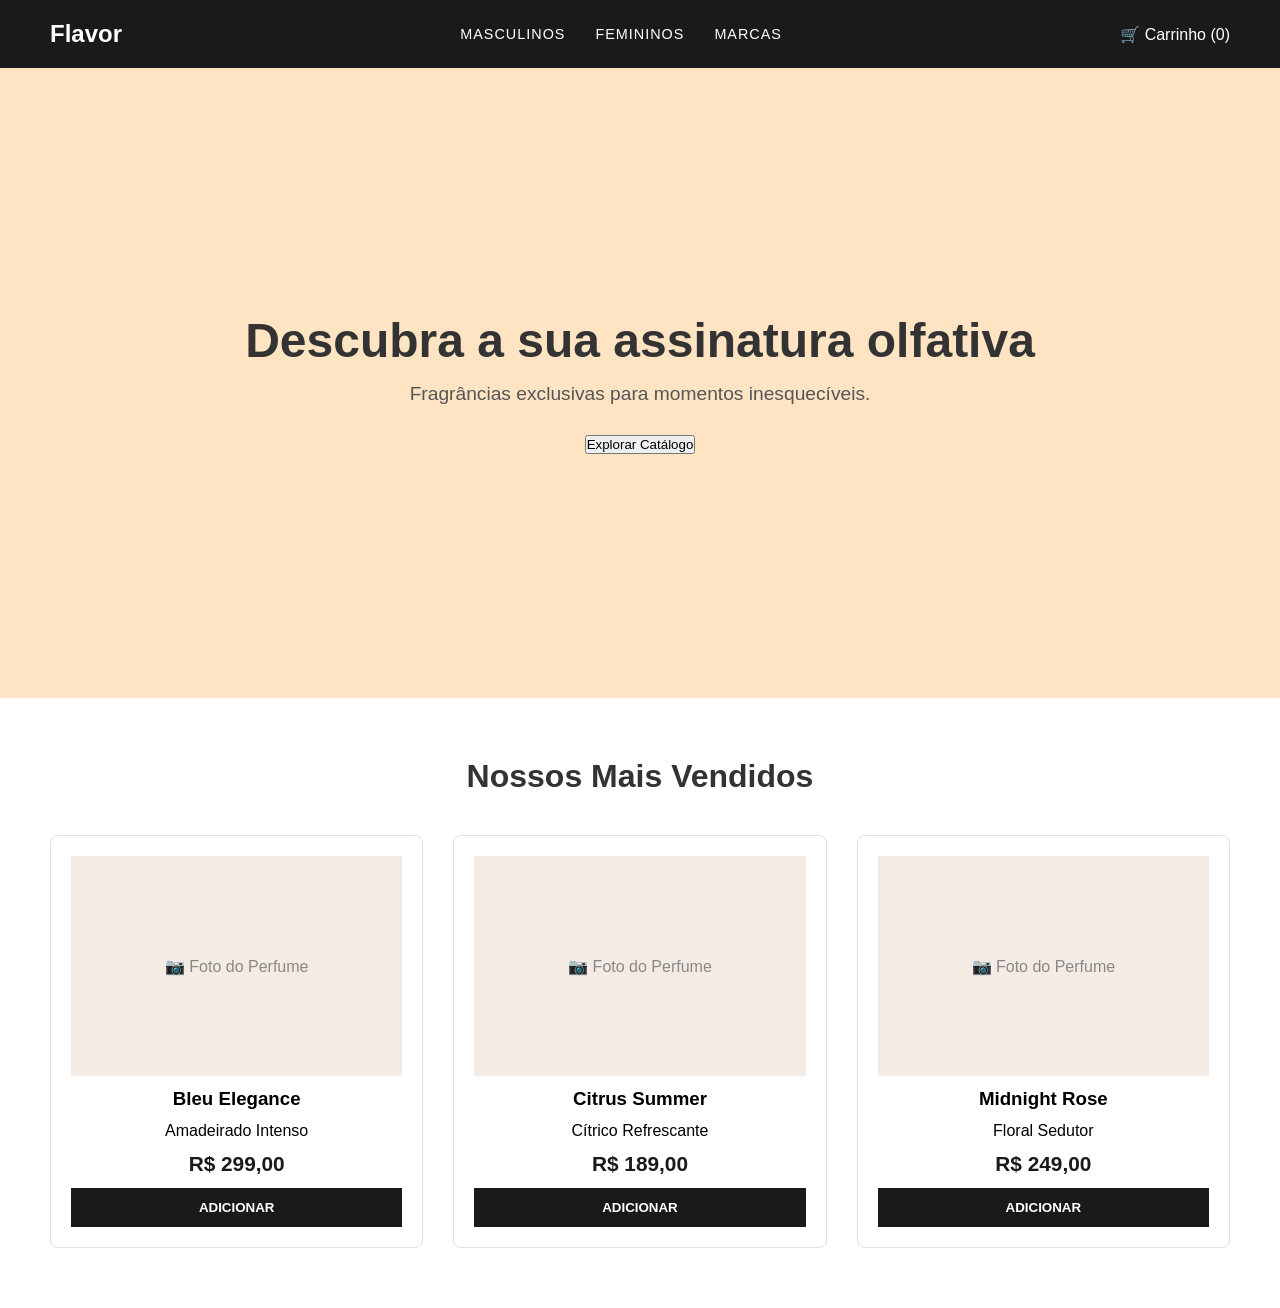
==== index.html @ 154f048a "feat: cria estrutura inicial com cabeçalho, banner e vitrine" ====
<!DOCTYPE html>
<html lang="pt-BR">
<head>
    <meta charset="UTF-8">
    <meta name="viewport" content="width=device-width, initial-scale=1.0">
    <title>Flavor | Perfumaria</title>
    <link rel="stylesheet" href="style.css">
</head>
<body>

<!--CABEÇALHO DA LOJA-->
    <header>
        <div class="logo">
            <h2>Flavor</h2>
        </div>
        <nav>
            <ul>
                <li><a href="#">Masculinos</a></li>
                <li><a href="#">Femininos</a></li>
                <li><a href="#">Marcas</a></li>
            </ul>
        </nav>
        <div class="carrinho">
            <span>🛒 Carrinho (0)</span>
        </div>
    </header>

    <section class="banner">
        <h1>Descubra a sua assinatura olfativa</h1>
        <p>Fragrâncias exclusivas para momentos inesquecíveis.</p>
        <button>Explorar Catálogo</button>
    </section>

    <section class="vitrine">
        <h2>Nossos Mais Vendidos</h2>
        
        <div class="grid-produtos">
            
            <div class="cartao">
                <div class="imagem-falsa">📷 Foto do Perfume</div>
                <h3>Bleu Elegance</h3>
                <p>Amadeirado Intenso</p>
                <span class="preco">R$ 299,00</span>
                <button>Adicionar</button>
            </div>
            
            <div class="cartao">
                <div class="imagem-falsa">📷 Foto do Perfume</div>
                <h3>Citrus Summer</h3>
                <p>Cítrico Refrescante</p>
                <span class="preco">R$ 189,00</span>
                <button>Adicionar</button>
            </div>
            
            <div class="cartao">
                <div class="imagem-falsa">📷 Foto do Perfume</div>
                <h3>Midnight Rose</h3>
                <p>Floral Sedutor</p>
                <span class="preco">R$ 249,00</span>
                <button>Adicionar</button>
            </div>

        </div>
    </section>

</body>
</html>
---- style.css ----
/* ========================================== */
/* 1. CONFIGURAÇÕES GERAIS E RESET            */
/* ========================================== */
* {
    margin: 0;
    padding: 0;
    box-sizing: border-box;
    font-family: 'Segoe UI', Tahoma, Geneva, Verdana, sans-serif;
}

/* ========================================== */
/* 2. CABEÇALHO (HEADER)                      */
/* ========================================== */
header {
    display: flex;
    justify-content: space-between;
    align-items: center;
    padding: 20px 50px;
    background-color: #1a1a1a; 
    color: #ffffff;
}

header nav ul {
    display: flex;
    list-style: none; 
    gap: 30px; 
}

header nav a {
    color: #ffffff;
    text-decoration: none; 
    text-transform: uppercase;
    font-size: 0.9rem;
    letter-spacing: 1px;
}

/* ========================================== */
/* 3. ÁREA DE DESTAQUE (BANNER)               */
/* ========================================== */
.banner {
    height: 70vh;
    background-color: bisque;
    display: flex;
    flex-direction: column;
    justify-content: center; 
    align-items: center; 
    text-align: center; 
}

.banner h1 {
    font-size: 3rem;
    margin-bottom: 15px;
    color: #333333;
}

.banner p {
    font-size: 1.2rem;
    margin-bottom: 30px;
    color: #555;
}

/* ========================================== */
/* 4. VITRINE E PRODUTOS (GRADE)              */
/* ========================================== */
.vitrine {
    padding: 60px 50px; 
    text-align: center;
    background-color: #ffffff;
}

.vitrine h2 {
    font-size: 2rem;
    margin-bottom: 40px;
    color: #333333;
}

.grid-produtos {
    display: grid;
    grid-template-columns: repeat(auto-fit, minmax(250px, 1fr));
    gap: 30px; 
}

.cartao {
    border: 1px solid #e0e0e0; 
    padding: 20px;
    border-radius: 8px; 
    display: flex;
    flex-direction: column;
    align-items: center;
    gap: 12px; 
}

.imagem-falsa {
    width: 100%;
    height: 220px;
    background-color: #f4ece4;
    display: flex;
    align-items: center;
    justify-content: center;
    color: #888;
}

.preco {
    font-weight: bold;
    font-size: 1.3rem;
    color: #1a1a1a;
}

/* ========================================== */
/* 5. BOTÕES PADRÃO                           */
/* ========================================== */
.cartao button {
    width: 100%; 
    padding: 12px;
    background-color: #1a1a1a;
    color: #ffffff;
    border: none;
    cursor: pointer;
    text-transform: uppercase;
    font-weight: bold;
    transition: 0.3s; 
}

.cartao button:hover {
    background-color: #444444;
}
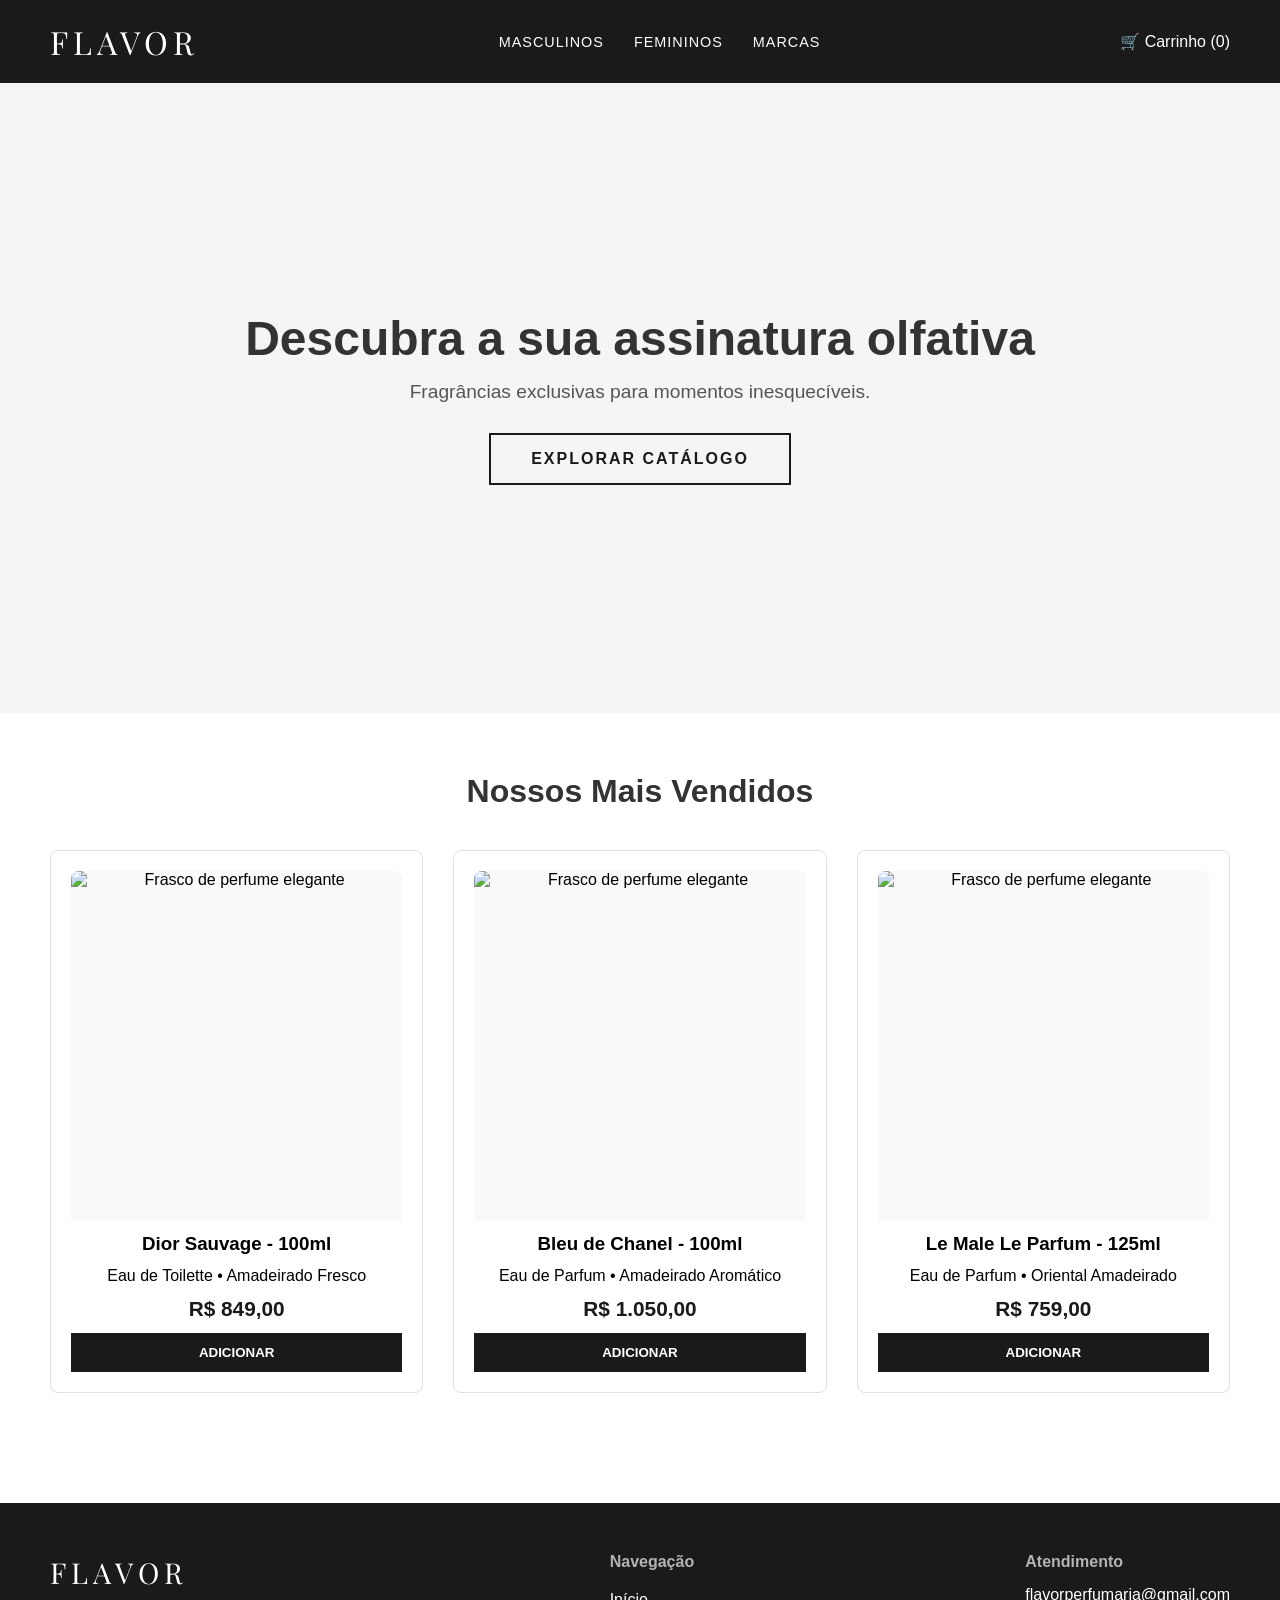
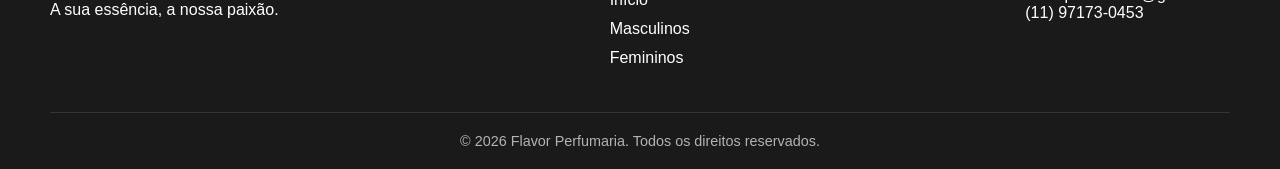
==== commit 3cbcd57e: "feat: adiciona imagens dos produtos, rodape e estiliza tipografia premium Substitui as divs falsas p" ====
--- a/index.html
+++ b/index.html
@@ -4,6 +4,9 @@
     <meta charset="UTF-8">
     <meta name="viewport" content="width=device-width, initial-scale=1.0">
     <title>Flavor | Perfumaria</title>
+    
+    <link href="https://fonts.googleapis.com/css2?family=Playfair+Display:ital,wght@0,400..900;1,400..900&display=swap" rel="stylesheet">
+    
     <link rel="stylesheet" href="style.css">
 </head>
 <body>
@@ -37,31 +40,61 @@
         <div class="grid-produtos">
             
             <div class="cartao">
-                <div class="imagem-falsa">📷 Foto do Perfume</div>
-                <h3>Bleu Elegance</h3>
-                <p>Amadeirado Intenso</p>
-                <span class="preco">R$ 299,00</span>
+                <img src="https://i.pinimg.com/736x/d9/3e/2d/d93e2db71b889176e04f55ee43396c69.jpg" alt="Frasco de perfume elegante">
+                <h3>Dior Sauvage - 100ml</h3>
+                <p>Eau de Toilette • Amadeirado Fresco</p>
+                <span class="preco">R$ 849,00</span>
                 <button>Adicionar</button>
             </div>
             
             <div class="cartao">
-                <div class="imagem-falsa">📷 Foto do Perfume</div>
-                <h3>Citrus Summer</h3>
-                <p>Cítrico Refrescante</p>
-                <span class="preco">R$ 189,00</span>
+                <img src="https://i.pinimg.com/736x/aa/4d/85/aa4d85cdd844b5a729d6ca9ff4b7972d.jpg" alt="Frasco de perfume elegante">
+                <h3>Bleu de Chanel - 100ml</h3>
+                <p>Eau de Parfum • Amadeirado Aromático</p>
+                <span class="preco">R$ 1.050,00</span>
                 <button>Adicionar</button>
             </div>
             
             <div class="cartao">
-                <div class="imagem-falsa">📷 Foto do Perfume</div>
-                <h3>Midnight Rose</h3>
-                <p>Floral Sedutor</p>
-                <span class="preco">R$ 249,00</span>
+                <img src="https://i.pinimg.com/736x/4e/ff/69/4eff69561254b98fa83b8344ee62fe54.jpg" alt="Frasco de perfume elegante">
+                <h3>Le Male Le Parfum - 125ml</h3>
+                <p>Eau de Parfum • Oriental Amadeirado</p>
+                <span class="preco">R$ 759,00</span>
                 <button>Adicionar</button>
             </div>
 
         </div>
     </section>
 
+    <footer>
+        <div class="footer-conteudo">
+            
+            <div class="footer-logo">
+                <h3>Flavor</h3>
+                <p>A sua essência, a nossa paixão.</p>
+            </div>
+            
+            <div class="footer-links">
+                <h4>Navegação</h4>
+                <ul>
+                    <li><a href="#">Início</a></li>
+                    <li><a href="#">Masculinos</a></li>
+                    <li><a href="#">Femininos</a></li>
+                </ul>
+            </div>
+            
+            <div class="footer-contato">
+                <h4>Atendimento</h4>
+                <p>flavorperfumaria@gmail.com</p>
+                <p>(11) 97173-0453</p>
+            </div>
+
+        </div>
+        
+        <div class="footer-base">
+            <p>&copy; 2026 Flavor Perfumaria. Todos os direitos reservados.</p>
+        </div>
+    </footer>
+    
 </body>
 </html>
--- a/style.css
+++ b/style.css
@@ -8,6 +8,14 @@
     font-family: 'Segoe UI', Tahoma, Geneva, Verdana, sans-serif;
 }
 
+.logo h2, .footer-logo h3 {
+    font-family: 'Playfair Display', serif;
+    font-size: 2rem;
+    text-transform: uppercase;
+    letter-spacing: 5px;
+    font-weight: 400;
+}
+
 /* ========================================== */
 /* 2. CABEÇALHO (HEADER)                      */
 /* ========================================== */
@@ -39,7 +47,7 @@
 /* ========================================== */
 .banner {
     height: 70vh;
-    background-color: bisque;
+    background-color: #f5f5f7;
     display: flex;
     flex-direction: column;
     justify-content: center; 
@@ -59,6 +67,24 @@
     color: #555;
 }
 
+.banner button {
+    padding: 15px 40px;
+    background-color: transparent;
+    color: #1a1a1a;
+    border: 2px solid #1a1a1a;
+    font-size: 1rem;
+    font-weight: bold;
+    text-transform: uppercase;
+    letter-spacing: 2px;
+    cursor: pointer;
+    transition: 0.4s;
+}
+
+.banner button:hover {
+    background-color: #1a1a1a;
+    color: bisque;
+}
+
 /* ========================================== */
 /* 4. VITRINE E PRODUTOS (GRADE)              */
 /* ========================================== */
@@ -90,14 +116,18 @@
     gap: 12px; 
 }
 
-.imagem-falsa {
+.cartao img {
     width: 100%;
-    height: 220px;
-    background-color: #f4ece4;
-    display: flex;
-    align-items: center;
-    justify-content: center;
-    color: #888;
+    height: 350px;
+    object-fit: contain;
+    background-color: #f9f9f9;
+    border-radius: 8px 8px 0 0;
+    transition: transform 0.4s ease;
+}
+
+.cartao img:hover {
+    transform: scale(1.05);
+    cursor: pointer;
 }
 
 .preco {
@@ -123,4 +153,54 @@
 
 .cartao button:hover {
     background-color: #444444;
+}
+
+/* ========================================== */
+/* 6. RODAPÉ (FOOTER)                         */
+/* ========================================== */
+footer {
+    background-color: #1a1a1a;
+    color: #ffffff;
+    padding: 50px 50px 20px 50px;
+    margin-top: 50px;
+}
+
+.footer-conteudo {
+    display: flex;
+    justify-content: space-between;
+    gap: 30px;
+    margin-bottom: 40px;
+}
+
+.footer-logo h3 {
+    font-size: 1.8rem;
+    margin-bottom: 10px;
+}
+
+.footer-links h4, .footer-contato h4 {
+    margin-bottom: 15px;
+    color: #b3b3b3;
+}
+
+.footer-links ul {
+    list-style: none;
+}
+
+.footer-links a {
+    color: #ffffff;
+    text-decoration: none;
+    line-height: 1.8;
+    transition: 0.3s;
+}
+
+.footer-links a:hover {
+    color: #b3b3b3;
+}
+
+.footer-base {
+    text-align: center;
+    border-top: 1px solid #333333;
+    padding-top: 20px;
+    font-size: 0.9rem;
+    color: #b3b3b3;
 }
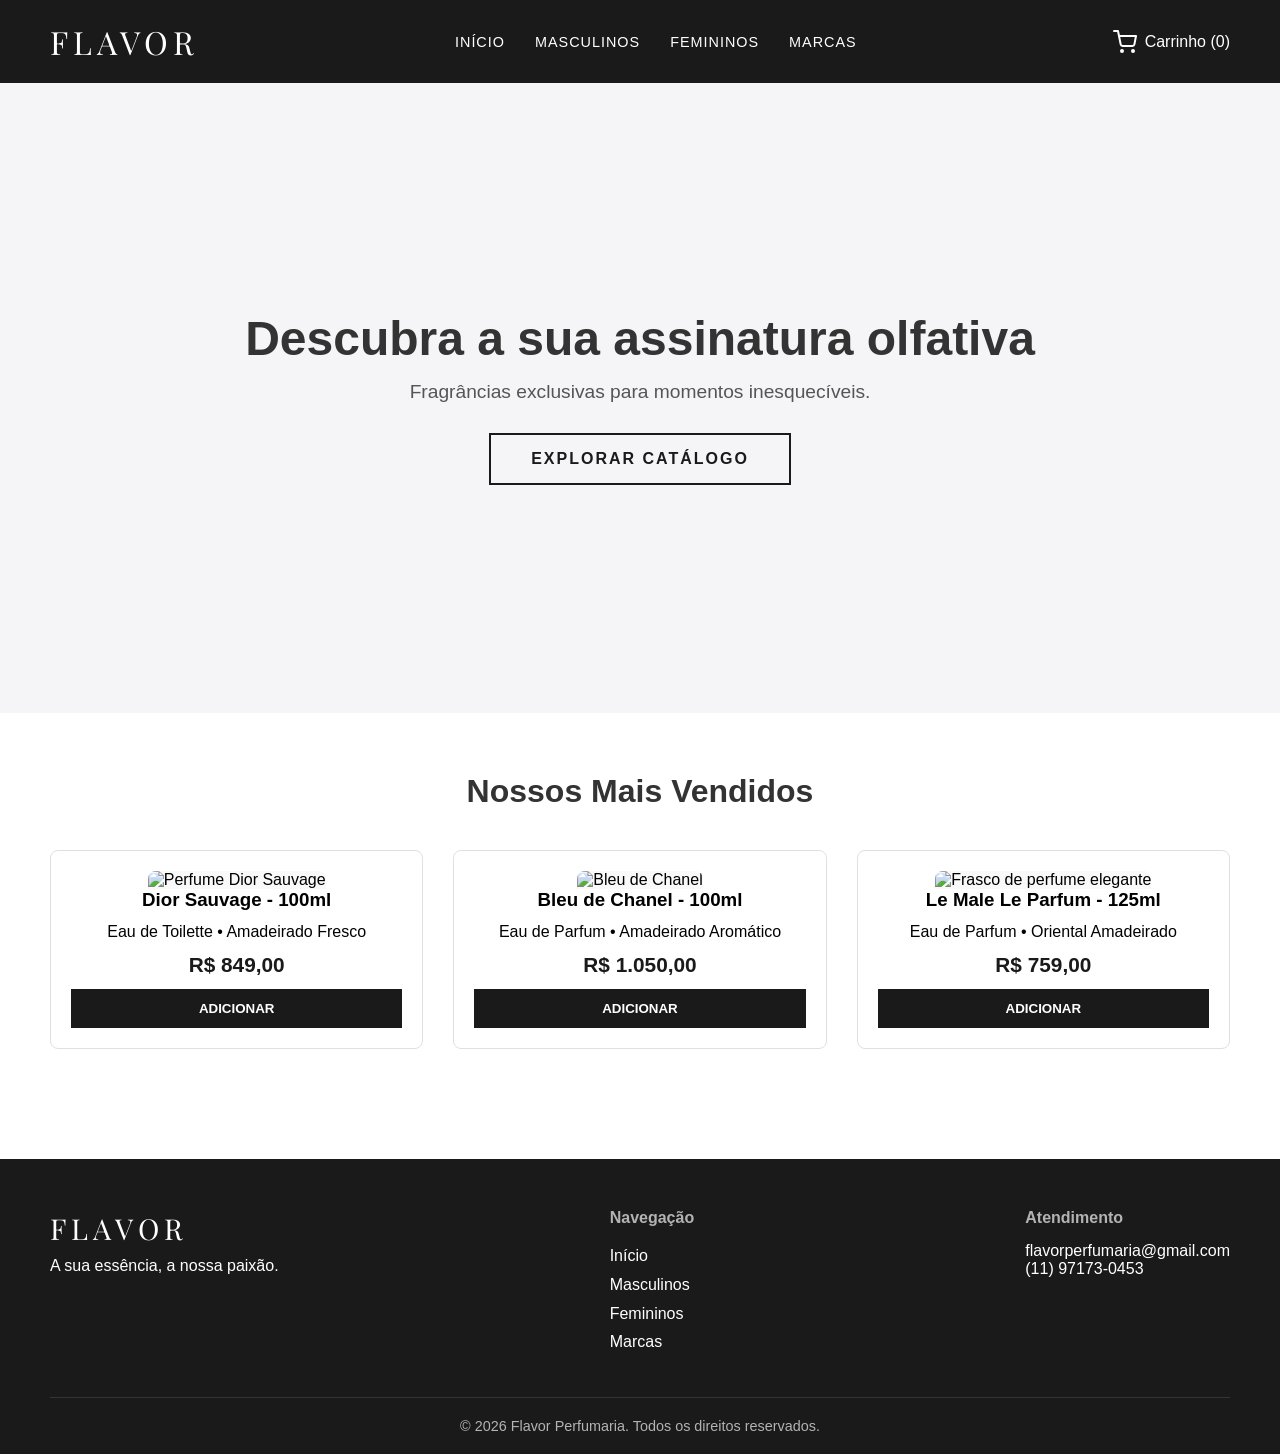
==== commit d4a44752: "feat: adiciona banco de produtos e pagina de cada perfume Implementa estrutura de dados em formato J" ====
--- a/index.html
+++ b/index.html
@@ -4,97 +4,106 @@
     <meta charset="UTF-8">
     <meta name="viewport" content="width=device-width, initial-scale=1.0">
     <title>Flavor | Perfumaria</title>
-    
     <link href="https://fonts.googleapis.com/css2?family=Playfair+Display:ital,wght@0,400..900;1,400..900&display=swap" rel="stylesheet">
-    
     <link rel="stylesheet" href="style.css">
 </head>
 <body>
 
-<!--CABEÇALHO DA LOJA-->
     <header>
         <div class="logo">
-            <h2>Flavor</h2>
+            <a href="index.html" style="text-decoration: none; color: inherit;">
+                <h2>Flavor</h2>
+            </a>
         </div>
         <nav>
             <ul>
+                <li><a href="index.html">Início</a></li>
                 <li><a href="#">Masculinos</a></li>
                 <li><a href="#">Femininos</a></li>
                 <li><a href="#">Marcas</a></li>
             </ul>
         </nav>
         <div class="carrinho">
-            <span>🛒 Carrinho (0)</span>
+            <svg xmlns="http://www.w3.org/2000/svg" width="24" height="24" viewBox="0 0 24 24" fill="none" stroke="currentColor" stroke-width="2" stroke-linecap="round" stroke-linejoin="round">
+                <circle cx="9" cy="21" r="1"></circle>
+                <circle cx="20" cy="21" r="1"></circle>
+                <path d="M1 1h4l2.68 13.39a2 2 0 0 0 2 1.61h9.72a2 2 0 0 0 2-1.61L23 6H6"></path>
+            </svg>
+            <span>Carrinho (0)</span>
         </div>
     </header>
 
-    <section class="banner">
-        <h1>Descubra a sua assinatura olfativa</h1>
-        <p>Fragrâncias exclusivas para momentos inesquecíveis.</p>
-        <button>Explorar Catálogo</button>
-    </section>
+    <main>
+        <section class="banner">
+            <h1>Descubra a sua assinatura olfativa</h1>
+            <p>Fragrâncias exclusivas para momentos inesquecíveis.</p>
+            <button>Explorar Catálogo</button>
+        </section>
 
-    <section class="vitrine">
-        <h2>Nossos Mais Vendidos</h2>
-        
-        <div class="grid-produtos">
-            
-            <div class="cartao">
-                <img src="https://i.pinimg.com/736x/d9/3e/2d/d93e2db71b889176e04f55ee43396c69.jpg" alt="Frasco de perfume elegante">
-                <h3>Dior Sauvage - 100ml</h3>
-                <p>Eau de Toilette • Amadeirado Fresco</p>
-                <span class="preco">R$ 849,00</span>
-                <button>Adicionar</button>
+        <section class="vitrine">
+            <h2>Nossos Mais Vendidos</h2>
+            <div class="grid-produtos">
+                
+                <div class="cartao">
+                    <a href="produto.html?id=sauvage">
+                        <img src="https://i.pinimg.com/736x/d9/3e/2d/d93e2db71b889176e04f55ee43396c69.jpg" alt="Perfume Dior Sauvage">
+                        <h3>Dior Sauvage - 100ml</h3>
+                    </a>
+                    <p>Eau de Toilette • Amadeirado Fresco</p>
+                    <span class="preco">R$ 849,00</span>
+                    <button>ADICIONAR</button>
+                </div>
+
+                <div class="cartao">
+                    <a href="produto.html?id=chanel">
+                        <img src="https://i.pinimg.com/736x/aa/4d/85/aa4d85cdd844b5a729d6ca9ff4b7972d.jpg" alt="Bleu de Chanel">
+                        <h3>Bleu de Chanel - 100ml</h3>
+                    </a>
+                    <p>Eau de Parfum • Amadeirado Aromático</p>
+                    <span class="preco">R$ 1.050,00</span>
+                    <button>ADICIONAR</button>
+                </div>
+
+                <div class="cartao">
+                    <a href="produto.html?id=lemale">
+                        <img src="https://i.pinimg.com/736x/4e/ff/69/4eff69561254b98fa83b8344ee62fe54.jpg" alt="Frasco de perfume elegante">
+                        <h3>Le Male Le Parfum - 125ml</h3>
+                    </a>
+                    <p>Eau de Parfum • Oriental Amadeirado</p>
+                    <span class="preco">R$ 759,00</span>
+                    <button>ADICIONAR</button>
+                </div>
+
             </div>
-            
-            <div class="cartao">
-                <img src="https://i.pinimg.com/736x/aa/4d/85/aa4d85cdd844b5a729d6ca9ff4b7972d.jpg" alt="Frasco de perfume elegante">
-                <h3>Bleu de Chanel - 100ml</h3>
-                <p>Eau de Parfum • Amadeirado Aromático</p>
-                <span class="preco">R$ 1.050,00</span>
-                <button>Adicionar</button>
-            </div>
-            
-            <div class="cartao">
-                <img src="https://i.pinimg.com/736x/4e/ff/69/4eff69561254b98fa83b8344ee62fe54.jpg" alt="Frasco de perfume elegante">
-                <h3>Le Male Le Parfum - 125ml</h3>
-                <p>Eau de Parfum • Oriental Amadeirado</p>
-                <span class="preco">R$ 759,00</span>
-                <button>Adicionar</button>
-            </div>
-
-        </div>
-    </section>
+        </section>
+    </main>
 
     <footer>
         <div class="footer-conteudo">
-            
             <div class="footer-logo">
                 <h3>Flavor</h3>
                 <p>A sua essência, a nossa paixão.</p>
             </div>
-            
             <div class="footer-links">
                 <h4>Navegação</h4>
                 <ul>
-                    <li><a href="#">Início</a></li>
+                    <li><a href="index.html">Início</a></li>
                     <li><a href="#">Masculinos</a></li>
                     <li><a href="#">Femininos</a></li>
+                    <li><a href="#">Marcas</a></li>
                 </ul>
             </div>
-            
             <div class="footer-contato">
                 <h4>Atendimento</h4>
                 <p>flavorperfumaria@gmail.com</p>
                 <p>(11) 97173-0453</p>
             </div>
-
         </div>
-        
         <div class="footer-base">
             <p>&copy; 2026 Flavor Perfumaria. Todos os direitos reservados.</p>
         </div>
     </footer>
-    
+
+    <script src="script.js"></script>
 </body>
 </html>
--- a/style.css
+++ b/style.css
@@ -155,6 +155,14 @@
     background-color: #444444;
 }
 
+.carrinho {
+    display: flex;
+    align-items: center;
+    gap: 8px;
+    color: #ffffff;
+    cursor: pointer;
+}
+
 /* ========================================== */
 /* 6. RODAPÉ (FOOTER)                         */
 /* ========================================== */
@@ -203,4 +211,147 @@
     padding-top: 20px;
     font-size: 0.9rem;
     color: #b3b3b3;
+}
+
+/* ========================================== */
+/* 7. PÁGINA DO PRODUTO                       */
+/* ========================================== */
+
+.detalhes-produto {
+    display: flex;
+    align-items: center;
+    gap: 50px;
+    padding: 80px 50px;
+    max-width: 1200px;
+    margin: 0 auto;
+}
+
+.galeria, .info-compra {
+    flex: 1; 
+}
+
+.galeria img {
+    width: 100%;
+    max-height: 550px;
+    object-fit: contain;
+}
+
+.info-compra {
+    display: flex;
+    flex-direction: column;
+    gap: 20px;
+}
+
+.info-compra h1 {
+    font-family: 'Playfair Display', serif;
+    font-size: 3rem;
+    color: #1a1a1a;
+}
+
+.info-compra .subtitulo {
+    color: #666666;
+    text-transform: uppercase;
+    letter-spacing: 2px;
+    font-size: 0.9rem;
+    font-weight: bold;
+}
+
+.info-compra .descricao {
+    line-height: 1.8;
+    color: #444444;
+    font-size: 1.1rem;
+}
+
+.info-compra .preco-grande {
+    font-size: 2.5rem;
+    font-weight: bold;
+    color: #1a1a1a;
+    margin-top: 10px;
+}
+
+.botao-comprar-grande {
+    padding: 20px;
+    background-color: #1a1a1a;
+    color: #ffffff;
+    border: none;
+    font-size: 1.1rem;
+    font-weight: bold;
+    text-transform: uppercase;
+    letter-spacing: 3px;
+    cursor: pointer;
+    transition: 0.4s;
+    margin-top: 15px;
+}
+
+.botao-comprar-grande:hover {
+    background-color: #444444;
+    transform: translateY(-3px);
+}
+
+/* ========================================== */
+/* 8. DESCRIÇÃO COMPLETA DO PRODUTO           */
+/* ========================================== */
+
+.descricao-completa {
+    max-width: 1000px;
+    margin: 80px auto;
+    padding: 0 50px;
+}
+
+.descricao-header {
+    text-align: center;
+    margin-bottom: 40px;
+}
+
+.descricao-header h2 {
+    font-family: 'Playfair Display', serif;
+    font-size: 2.5rem;
+    color: #1a1a1a;
+    margin-bottom: 10px;
+}
+
+.descricao-header hr {
+    width: 60px;
+    margin: 0 auto;
+    border: none;
+    border-top: 2px solid #1a1a1a;
+}
+
+.descricao-conteudo {
+    display: flex;
+    gap: 60px;
+    line-height: 1.8;
+}
+
+.texto-historia {
+    flex: 1;
+    font-size: 1.1rem;
+    color: #444444;
+}
+
+.piramide-olfativa {
+    flex: 1;
+    background-color: #f9f9f9;
+    padding: 30px;
+    border-radius: 8px;
+}
+
+.piramide-olfativa h3 {
+    font-size: 1rem;
+    color: #1a1a1a;
+    margin-bottom: 5px;
+    margin-top: 20px;
+}
+
+.piramide-olfativa h3:first-child {
+    margin-top: 0;
+}
+
+.piramide-olfativa p {
+    color: #666666;
+}
+
+.cartao a {
+    text-decoration: none;
+    color: inherit;
 }
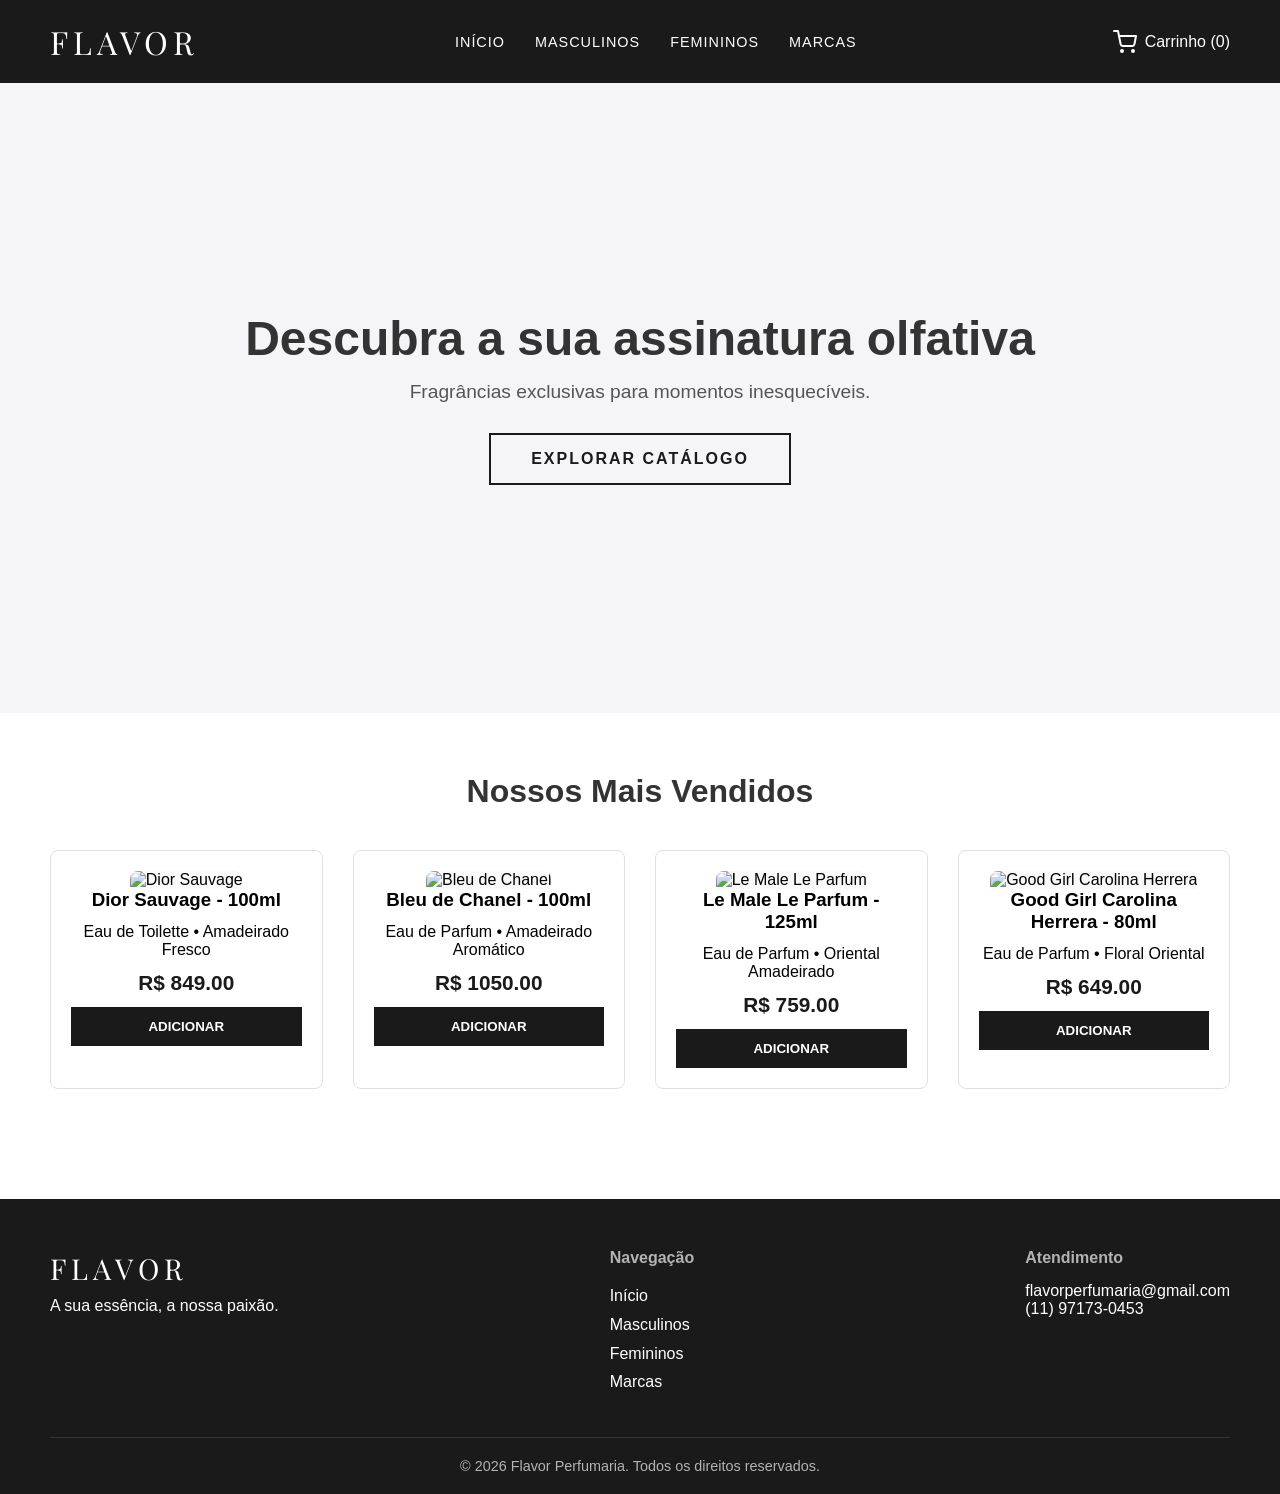
==== commit 95a5bb75: "refactor: modulariza arquitetura javascript e implementa renderizacao dinamica na home Remove script" ====
--- a/index.html
+++ b/index.html
@@ -5,7 +5,7 @@
     <meta name="viewport" content="width=device-width, initial-scale=1.0">
     <title>Flavor | Perfumaria</title>
     <link href="https://fonts.googleapis.com/css2?family=Playfair+Display:ital,wght@0,400..900;1,400..900&display=swap" rel="stylesheet">
-    <link rel="stylesheet" href="style.css">
+    <link rel="stylesheet" href="css/style.css">
 </head>
 <body>
 
@@ -23,14 +23,14 @@
                 <li><a href="#">Marcas</a></li>
             </ul>
         </nav>
-        <div class="carrinho">
+        <a href="carrinho.html" class="carrinho" style="text-decoration: none;">
             <svg xmlns="http://www.w3.org/2000/svg" width="24" height="24" viewBox="0 0 24 24" fill="none" stroke="currentColor" stroke-width="2" stroke-linecap="round" stroke-linejoin="round">
                 <circle cx="9" cy="21" r="1"></circle>
                 <circle cx="20" cy="21" r="1"></circle>
                 <path d="M1 1h4l2.68 13.39a2 2 0 0 0 2 1.61h9.72a2 2 0 0 0 2-1.61L23 6H6"></path>
             </svg>
             <span>Carrinho (0)</span>
-        </div>
+        </a>
     </header>
 
     <main>
@@ -42,38 +42,8 @@
 
         <section class="vitrine">
             <h2>Nossos Mais Vendidos</h2>
-            <div class="grid-produtos">
+            <div id="lista-produtos" class="grid-produtos">
                 
-                <div class="cartao">
-                    <a href="produto.html?id=sauvage">
-                        <img src="https://i.pinimg.com/736x/d9/3e/2d/d93e2db71b889176e04f55ee43396c69.jpg" alt="Perfume Dior Sauvage">
-                        <h3>Dior Sauvage - 100ml</h3>
-                    </a>
-                    <p>Eau de Toilette • Amadeirado Fresco</p>
-                    <span class="preco">R$ 849,00</span>
-                    <button>ADICIONAR</button>
-                </div>
-
-                <div class="cartao">
-                    <a href="produto.html?id=chanel">
-                        <img src="https://i.pinimg.com/736x/aa/4d/85/aa4d85cdd844b5a729d6ca9ff4b7972d.jpg" alt="Bleu de Chanel">
-                        <h3>Bleu de Chanel - 100ml</h3>
-                    </a>
-                    <p>Eau de Parfum • Amadeirado Aromático</p>
-                    <span class="preco">R$ 1.050,00</span>
-                    <button>ADICIONAR</button>
-                </div>
-
-                <div class="cartao">
-                    <a href="produto.html?id=lemale">
-                        <img src="https://i.pinimg.com/736x/4e/ff/69/4eff69561254b98fa83b8344ee62fe54.jpg" alt="Frasco de perfume elegante">
-                        <h3>Le Male Le Parfum - 125ml</h3>
-                    </a>
-                    <p>Eau de Parfum • Oriental Amadeirado</p>
-                    <span class="preco">R$ 759,00</span>
-                    <button>ADICIONAR</button>
-                </div>
-
             </div>
         </section>
     </main>
@@ -104,6 +74,6 @@
         </div>
     </footer>
 
-    <script src="script.js"></script>
+    <script src="js/home.js" type="module"></script>
 </body>
 </html>
--- a/css/style.css
+++ b/css/style.css
@@ -0,0 +1,434 @@
+/* ========================================== */
+/* 1. CONFIGURAÇÕES GERAIS E RESET            */
+/* ========================================== */
+* {
+    margin: 0;
+    padding: 0;
+    box-sizing: border-box;
+    font-family: 'Segoe UI', Tahoma, Geneva, Verdana, sans-serif;
+}
+
+body {
+    display: flex;
+    flex-direction: column;
+    min-height: 100vh;
+}
+
+main {
+    flex: 1;
+}
+
+.container-carrinho {
+    padding: 40px 10%;
+    text-align: center;
+}
+
+.logo h2, .footer-logo h3 {
+    font-family: 'Playfair Display', serif;
+    font-size: 2rem;
+    text-transform: uppercase;
+    letter-spacing: 5px;
+    font-weight: 400;
+}
+
+/* ========================================== */
+/* 2. CABEÇALHO (HEADER)                      */
+/* ========================================== */
+header {
+    display: flex;
+    justify-content: space-between;
+    align-items: center;
+    padding: 20px 50px;
+    background-color: #1a1a1a; 
+    color: #ffffff;
+}
+
+header nav ul {
+    display: flex;
+    list-style: none; 
+    gap: 30px; 
+}
+
+header nav a {
+    color: #ffffff;
+    text-decoration: none; 
+    text-transform: uppercase;
+    font-size: 0.9rem;
+    letter-spacing: 1px;
+}
+
+/* ========================================== */
+/* 3. ÁREA DE DESTAQUE (BANNER)               */
+/* ========================================== */
+.banner {
+    height: 70vh;
+    background-color: #f5f5f7;
+    display: flex;
+    flex-direction: column;
+    justify-content: center; 
+    align-items: center; 
+    text-align: center; 
+}
+
+.banner h1 {
+    font-size: 3rem;
+    margin-bottom: 15px;
+    color: #333333;
+}
+
+.banner p {
+    font-size: 1.2rem;
+    margin-bottom: 30px;
+    color: #555;
+}
+
+.banner button {
+    padding: 15px 40px;
+    background-color: transparent;
+    color: #1a1a1a;
+    border: 2px solid #1a1a1a;
+    font-size: 1rem;
+    font-weight: bold;
+    text-transform: uppercase;
+    letter-spacing: 2px;
+    cursor: pointer;
+    transition: 0.4s;
+}
+
+.banner button:hover {
+    background-color: #1a1a1a;
+    color: bisque;
+}
+
+/* ========================================== */
+/* 4. VITRINE E PRODUTOS (GRADE)              */
+/* ========================================== */
+.vitrine {
+    padding: 60px 50px; 
+    text-align: center;
+    background-color: #ffffff;
+}
+
+.vitrine h2 {
+    font-size: 2rem;
+    margin-bottom: 40px;
+    color: #333333;
+}
+
+.grid-produtos {
+    display: grid;
+    grid-template-columns: repeat(auto-fit, minmax(250px, 1fr));
+    gap: 30px; 
+}
+
+.cartao {
+    border: 1px solid #e0e0e0; 
+    padding: 20px;
+    border-radius: 8px; 
+    display: flex;
+    flex-direction: column;
+    align-items: center;
+    gap: 12px; 
+}
+
+.cartao img {
+    width: 100%;
+    height: 350px;
+    object-fit: contain;
+    background-color: #f9f9f9;
+    border-radius: 8px 8px 0 0;
+    transition: transform 0.4s ease;
+}
+
+.cartao img:hover {
+    transform: scale(1.05);
+    cursor: pointer;
+}
+
+.preco {
+    font-weight: bold;
+    font-size: 1.3rem;
+    color: #1a1a1a;
+}
+
+/* ========================================== */
+/* 5. BOTÕES PADRÃO                           */
+/* ========================================== */
+.cartao button {
+    width: 100%; 
+    padding: 12px;
+    background-color: #1a1a1a;
+    color: #ffffff;
+    border: none;
+    cursor: pointer;
+    text-transform: uppercase;
+    font-weight: bold;
+    transition: 0.3s; 
+}
+
+.cartao button:hover {
+    background-color: #444444;
+}
+
+.carrinho {
+    display: flex;
+    align-items: center;
+    gap: 8px;
+    color: #ffffff;
+    cursor: pointer;
+}
+
+/* ========================================== */
+/* 6. RODAPÉ (FOOTER)                         */
+/* ========================================== */
+footer {
+    background-color: #1a1a1a;
+    color: #ffffff;
+    padding: 50px 50px 20px 50px;
+    margin-top: 50px;
+}
+
+.footer-conteudo {
+    display: flex;
+    justify-content: space-between;
+    gap: 30px;
+    margin-bottom: 40px;
+}
+
+.footer-logo h3 {
+    font-size: 1.8rem;
+    margin-bottom: 10px;
+}
+
+.footer-links h4, .footer-contato h4 {
+    margin-bottom: 15px;
+    color: #b3b3b3;
+}
+
+.footer-links ul {
+    list-style: none;
+}
+
+.footer-links a {
+    color: #ffffff;
+    text-decoration: none;
+    line-height: 1.8;
+    transition: 0.3s;
+}
+
+.footer-links a:hover {
+    color: #b3b3b3;
+}
+
+.footer-base {
+    text-align: center;
+    border-top: 1px solid #333333;
+    padding-top: 20px;
+    font-size: 0.9rem;
+    color: #b3b3b3;
+}
+
+/* ========================================== */
+/* 7. PÁGINA DO PRODUTO                       */
+/* ========================================== */
+
+.detalhes-produto {
+    display: flex;
+    align-items: center;
+    gap: 50px;
+    padding: 80px 50px;
+    max-width: 1200px;
+    margin: 0 auto;
+}
+
+.galeria, .info-compra {
+    flex: 1; 
+}
+
+.galeria img {
+    width: 100%;
+    max-height: 550px;
+    object-fit: contain;
+}
+
+.info-compra {
+    display: flex;
+    flex-direction: column;
+    gap: 20px;
+}
+
+.info-compra h1 {
+    font-family: 'Playfair Display', serif;
+    font-size: 3rem;
+    color: #1a1a1a;
+}
+
+.info-compra .subtitulo {
+    color: #666666;
+    text-transform: uppercase;
+    letter-spacing: 2px;
+    font-size: 0.9rem;
+    font-weight: bold;
+}
+
+.info-compra .descricao {
+    line-height: 1.8;
+    color: #444444;
+    font-size: 1.1rem;
+}
+
+.info-compra .preco-grande {
+    font-size: 2.5rem;
+    font-weight: bold;
+    color: #1a1a1a;
+    margin-top: 10px;
+}
+
+.botao-comprar-grande {
+    padding: 20px;
+    background-color: #1a1a1a;
+    color: #ffffff;
+    border: none;
+    font-size: 1.1rem;
+    font-weight: bold;
+    text-transform: uppercase;
+    letter-spacing: 3px;
+    cursor: pointer;
+    transition: 0.4s;
+    margin-top: 15px;
+}
+
+.botao-comprar-grande:hover {
+    background-color: #444444;
+    transform: translateY(-3px);
+}
+
+/* ========================================== */
+/* 8. DESCRIÇÃO COMPLETA DO PRODUTO           */
+/* ========================================== */
+
+.descricao-completa {
+    max-width: 1000px;
+    margin: 80px auto;
+    padding: 0 50px;
+}
+
+.descricao-header {
+    text-align: center;
+    margin-bottom: 40px;
+}
+
+.descricao-header h2 {
+    font-family: 'Playfair Display', serif;
+    font-size: 2.5rem;
+    color: #1a1a1a;
+    margin-bottom: 10px;
+}
+
+.descricao-header hr {
+    width: 60px;
+    margin: 0 auto;
+    border: none;
+    border-top: 2px solid #1a1a1a;
+}
+
+.descricao-conteudo {
+    display: flex;
+    gap: 60px;
+    line-height: 1.8;
+}
+
+.texto-historia {
+    flex: 1;
+    font-size: 1.1rem;
+    color: #444444;
+}
+
+.piramide-olfativa {
+    flex: 1;
+    background-color: #f9f9f9;
+    padding: 30px;
+    border-radius: 8px;
+}
+
+.piramide-olfativa h3 {
+    font-size: 1rem;
+    color: #1a1a1a;
+    margin-bottom: 5px;
+    margin-top: 20px;
+}
+
+.piramide-olfativa h3:first-child {
+    margin-top: 0;
+}
+
+.piramide-olfativa p {
+    color: #666666;
+}
+
+.cartao a {
+    text-decoration: none;
+    color: inherit;
+}
+
+/* ========================================== */
+/* 9. PÁGINA DO CARRINHO                         */
+/* ========================================== */
+.item-carrinho {
+    display: flex;
+    align-items: center;
+    justify-content: space-between;
+    border-bottom: 1px solid #e0e0e0;
+    padding: 20px 0;
+    max-width: 800px;
+    margin: 0 auto;
+}
+
+.item-carrinho img {
+    width: 80px;
+    height: auto;
+    border-radius: 4px;
+}
+
+.item-carrinho-info {
+    flex: 1;
+    text-align: left;
+    padding: 0 20px;
+}
+
+.item-carrinho-info h3 {
+    font-family: 'Playfair Display', serif;
+    font-size: 1.2rem;
+    color: #1a1a1a;
+}
+
+.item-carrinho-preco {
+    font-weight: bold;
+    font-size: 1.1rem;
+}
+
+.resumo-carrinho {
+    max-width: 800px;
+    margin: 40px auto;
+    text-align: right;
+    border-top: 2px solid #1a1a1a;
+    padding-top: 20px;
+}
+
+.btn-remover {
+    background: none;
+    border: none;
+    color: #888888;
+    cursor: pointer;
+    font-size: 0.85rem;
+    text-transform: uppercase;
+    letter-spacing: 1px;
+    padding: 0;
+    margin-top: 12px;
+    transition: color 0.3s ease;
+}
+
+.btn-remover:hover {
+    color: #cc0000;
+    text-decoration: underline;
+}
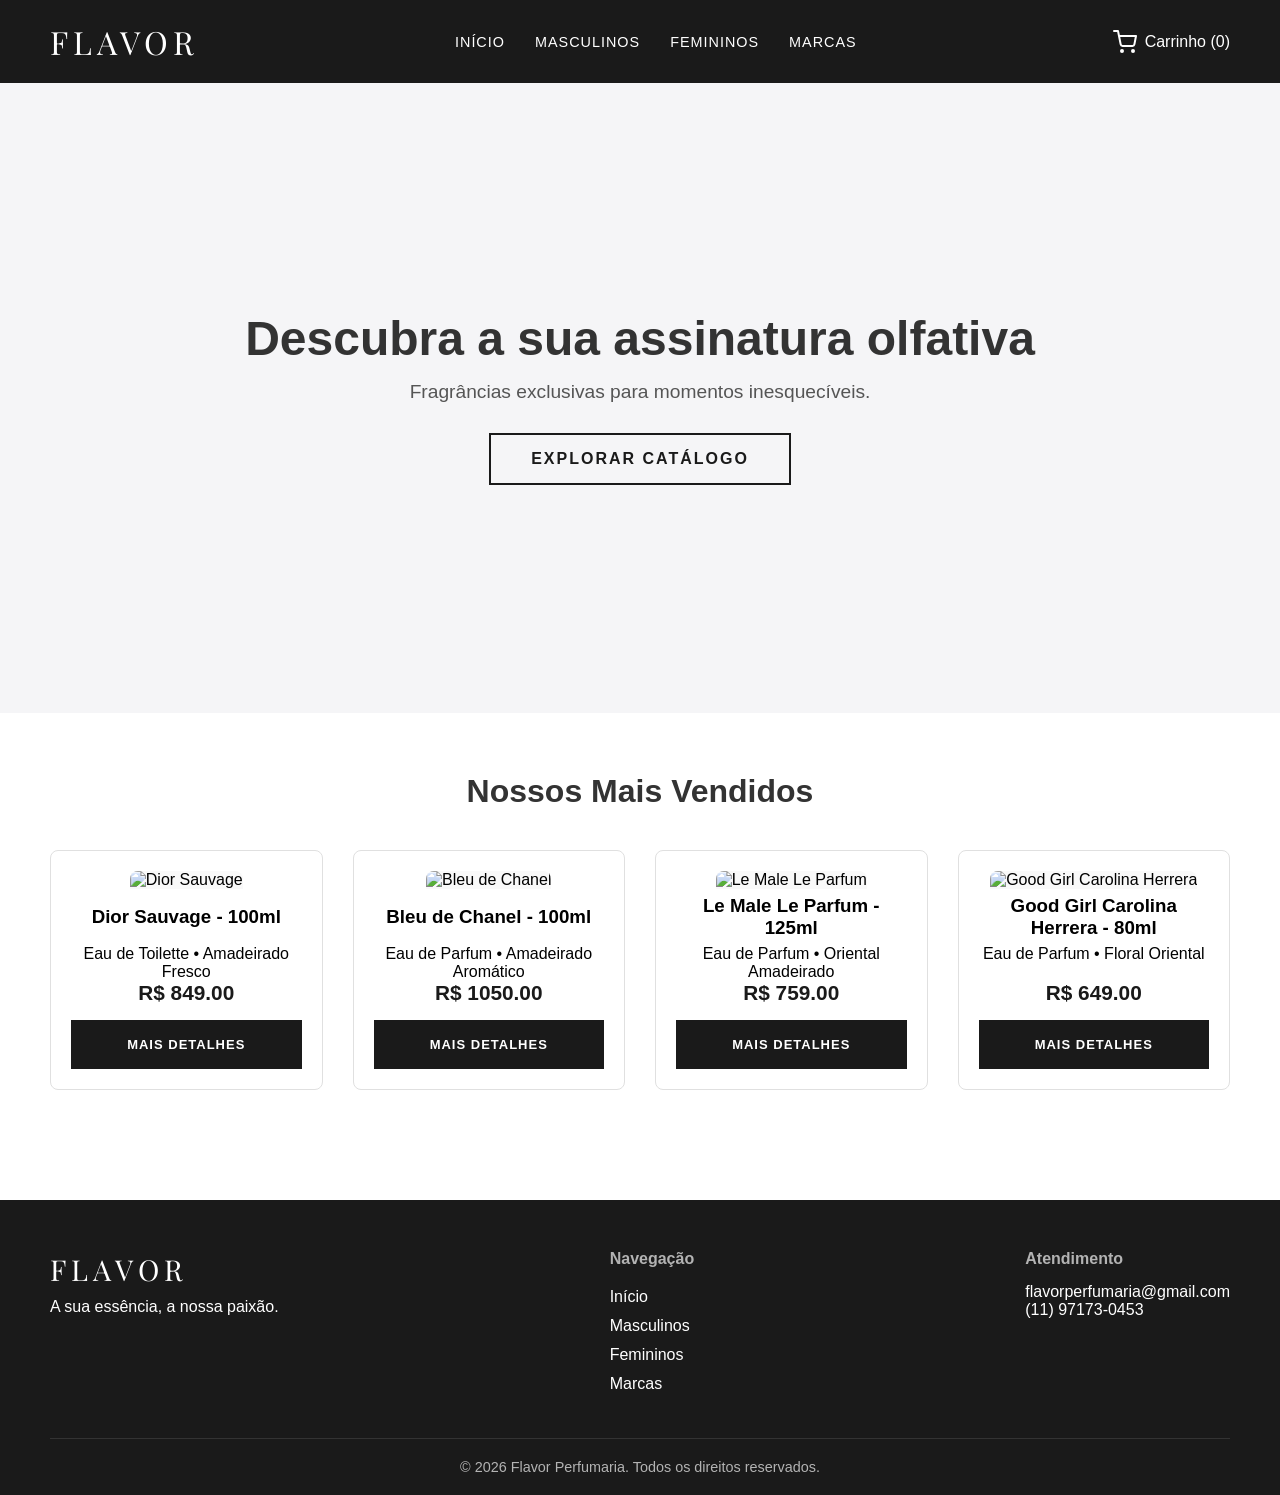
==== commit 23db3621: "style: corrige alinhamento flexbox e refatora botoes da home Ajusta o Flexbox nos cartoes de produto" ====
--- a/index.html
+++ b/index.html
@@ -18,9 +18,9 @@
         <nav>
             <ul>
                 <li><a href="index.html">Início</a></li>
-                <li><a href="#">Masculinos</a></li>
-                <li><a href="#">Femininos</a></li>
-                <li><a href="#">Marcas</a></li>
+                <li><a href="#catalogo">Masculinos</a></li>
+                <li><a href="#catalogo">Femininos</a></li>
+                <li><a href="#catalogo">Marcas</a></li>
             </ul>
         </nav>
         <a href="carrinho.html" class="carrinho" style="text-decoration: none;">
@@ -37,10 +37,10 @@
         <section class="banner">
             <h1>Descubra a sua assinatura olfativa</h1>
             <p>Fragrâncias exclusivas para momentos inesquecíveis.</p>
-            <button>Explorar Catálogo</button>
+            <button onclick="window.location.href='#catalogo'">Explorar Catálogo</button>
         </section>
 
-        <section class="vitrine">
+        <section id="catalogo" class="vitrine">
             <h2>Nossos Mais Vendidos</h2>
             <div id="lista-produtos" class="grid-produtos">
                 
@@ -58,9 +58,9 @@
                 <h4>Navegação</h4>
                 <ul>
                     <li><a href="index.html">Início</a></li>
-                    <li><a href="#">Masculinos</a></li>
-                    <li><a href="#">Femininos</a></li>
-                    <li><a href="#">Marcas</a></li>
+                    <li><a href="#catalogo">Masculinos</a></li>
+                    <li><a href="#catalogo">Femininos</a></li>
+                    <li><a href="#catalogo">Marcas</a></li>
                 </ul>
             </div>
             <div class="footer-contato">
--- a/css/style.css
+++ b/css/style.css
@@ -14,6 +14,10 @@
     min-height: 100vh;
 }
 
+html {
+    scroll-behavior: smooth;
+}
+
 main {
     flex: 1;
 }
@@ -122,13 +126,13 @@
 }
 
 .cartao {
-    border: 1px solid #e0e0e0; 
+    border: 1px solid #e0e0e0;
     padding: 20px;
-    border-radius: 8px; 
+    border-radius: 8px;
     display: flex;
     flex-direction: column;
-    align-items: center;
-    gap: 12px; 
+    justify-content: space-between;
+    height: 100%;
 }
 
 .cartao img {
@@ -145,29 +149,39 @@
     cursor: pointer;
 }
 
+.cartao h3 {
+    min-height: 3em;
+    display: flex;
+    align-items: center;
+    justify-content: center;
+}
+
 .preco {
     font-weight: bold;
     font-size: 1.3rem;
     color: #1a1a1a;
+    margin-top: auto;
 }
 
 /* ========================================== */
 /* 5. BOTÕES PADRÃO                           */
 /* ========================================== */
-.cartao button {
-    width: 100%; 
-    padding: 12px;
+.cartao .botao-mais-detalhes {
+    display: block;
+    text-align: center;
+    text-decoration: none;
     background-color: #1a1a1a;
     color: #ffffff;
-    border: none;
-    cursor: pointer;
-    text-transform: uppercase;
-    font-weight: bold;
-    transition: 0.3s; 
-}
-
-.cartao button:hover {
-    background-color: #444444;
+    padding: 17px 40px;
+    font-weight: bold;
+    font-size: 13px;
+    letter-spacing: 1px;
+    transition: background 0.3s;
+    margin-top: 15px;
+}
+
+.cartao .botao-mais-detalhes:hover {
+    background-color: #333333;
 }
 
 .carrinho {
@@ -200,7 +214,8 @@
     margin-bottom: 10px;
 }
 
-.footer-links h4, .footer-contato h4 {
+.footer-links h4,
+.footer-contato h4 {
     margin-bottom: 15px;
     color: #b3b3b3;
 }
@@ -241,8 +256,9 @@
     margin: 0 auto;
 }
 
-.galeria, .info-compra {
-    flex: 1; 
+.galeria,
+.info-compra {
+    flex: 1;
 }
 
 .galeria img {
@@ -431,4 +447,33 @@
 .btn-remover:hover {
     color: #cc0000;
     text-decoration: underline;
+}
+
+/* Componente: Toast Notification */
+.toast-container {
+    position: fixed;
+    bottom: 20px;
+    right: 20px;
+    display: flex;
+    flex-direction: column;
+    gap: 10px;
+    z-index: 9999;
+}
+
+.toast {
+    background-color: #1a1a1a;
+    color: #ffffff;
+    padding: 15px 25px;
+    border-radius: 4px;
+    border-left: 5px solid #d4af37;
+    font-size: 14px;
+    box-shadow: 0 4px 12px rgba(0, 0, 0, 0.15);
+    transform: translateX(120%);
+    opacity: 0;
+    transition: all 0.4s cubic-bezier(0.68, -0.55, 0.265, 1.55);
+}
+
+.toast.mostrar {
+    transform: translateX(0);
+    opacity: 1;
 }
